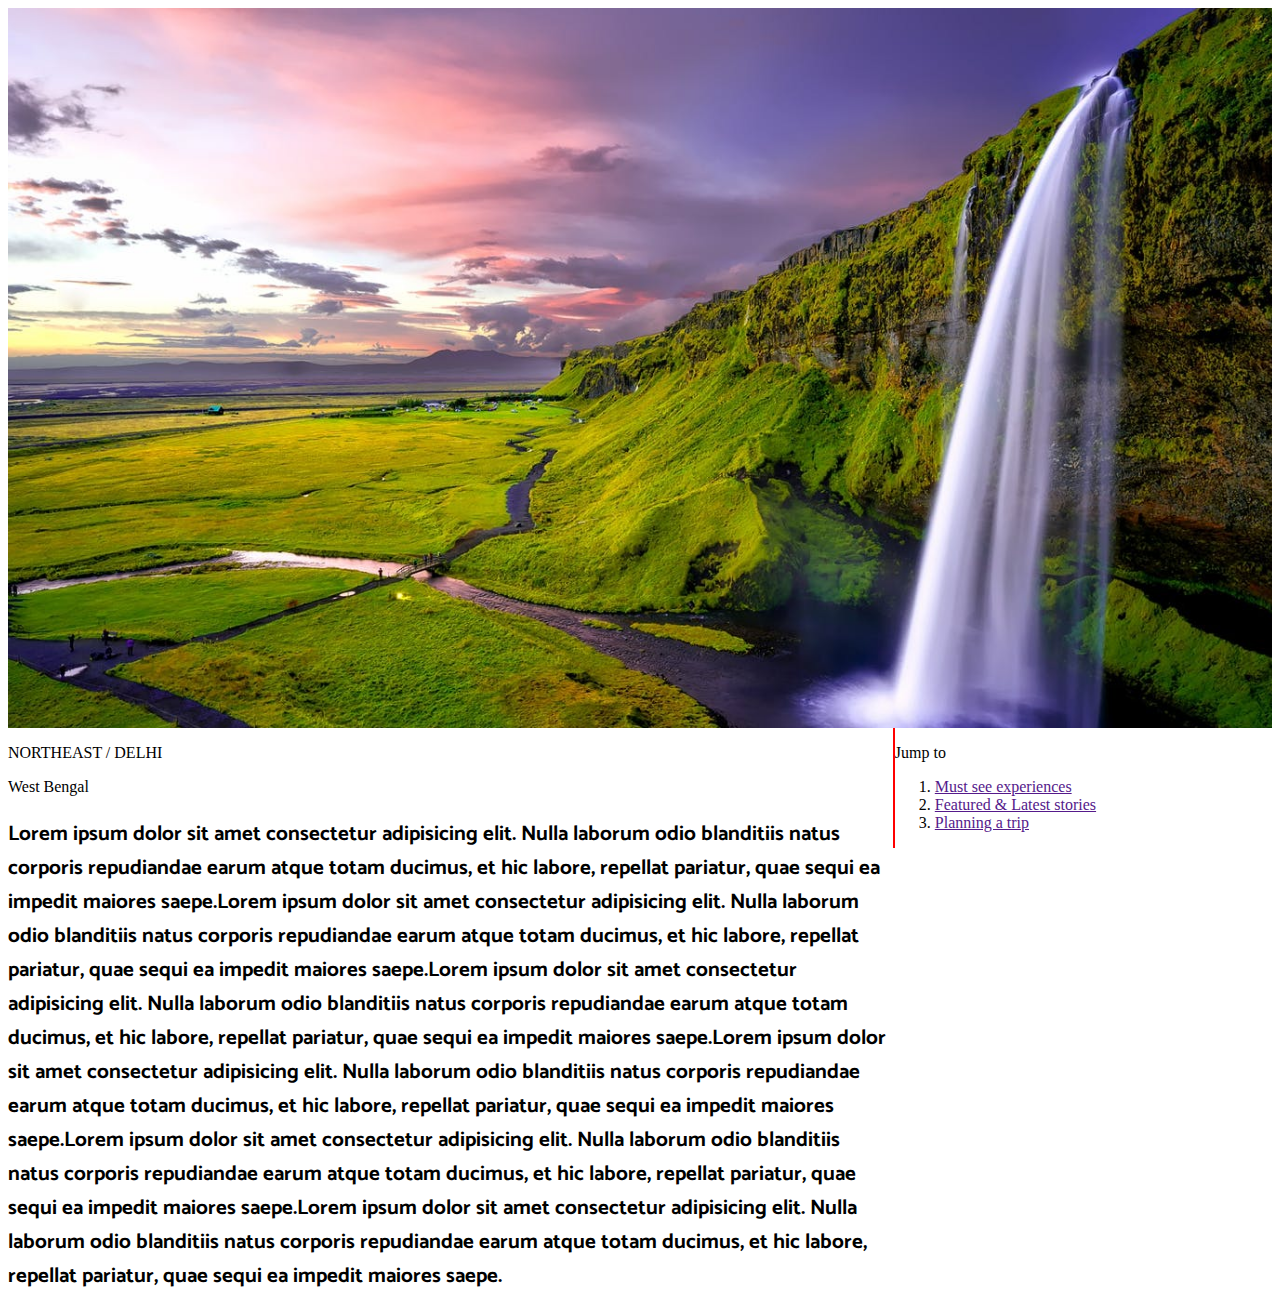
==== states.html @ b15f2de9 "Initial Changes" ====
<!DOCTYPE html>
<html lang="en">

<head>
    <meta charset="UTF-8">
    <meta name="viewport" content="width=device-width, initial-scale=1.0">
    <title>Bootstrap Site</title>
    <link rel="stylesheet" href="https://stackpath.bootstrapcdn.com/bootstrap/5.0.0-alpha1/css/bootstrap.min.css" integrity="sha384-r4NyP46KrjDleawBgD5tp8Y7UzmLA05oM1iAEQ17CSuDqnUK2+k9luXQOfXJCJ4I" crossorigin="anonymous">
    <script src="https://cdn.jsdelivr.net/npm/popper.js@1.16.0/dist/umd/popper.min.js" integrity="sha384-Q6E9RHvbIyZFJoft+2mJbHaEWldlvI9IOYy5n3zV9zzTtmI3UksdQRVvoxMfooAo" crossorigin="anonymous"></script>
    <script src="https://stackpath.bootstrapcdn.com/bootstrap/5.0.0-alpha1/js/bootstrap.min.js" integrity="sha384-oesi62hOLfzrys4LxRF63OJCXdXDipiYWBnvTl9Y9/TRlw5xlKIEHpNyvvDShgf/" crossorigin="anonymous"></script>
    <link href="https://fonts.googleapis.com/css2?family=Catamaran&family=IBM+Plex+Sans&display=swap" rel="stylesheet">
    <link rel="stylesheet" href="states.css">
</head>

<body>
    <div class="container-fluid"></div>


    <div class="state">
        <div id="stateInfo" class="p-5">
            <p id="regionName">NORTHEAST / DELHI</p>
            <p id="MainName" class="display-1 my-3">West Bengal</p>
            <p id="description" class="px-3 py-2">Lorem ipsum dolor sit amet consectetur adipisicing elit. Nulla laborum odio blanditiis natus corporis repudiandae earum atque totam ducimus, et hic labore, repellat pariatur, quae sequi ea impedit maiores saepe.Lorem ipsum dolor sit amet consectetur
                adipisicing elit. Nulla laborum odio blanditiis natus corporis repudiandae earum atque totam ducimus, et hic labore, repellat pariatur, quae sequi ea impedit maiores saepe.Lorem ipsum dolor sit amet consectetur adipisicing elit. Nulla
                laborum odio blanditiis natus corporis repudiandae earum atque totam ducimus, et hic labore, repellat pariatur, quae sequi ea impedit maiores saepe.Lorem ipsum dolor sit amet consectetur adipisicing elit. Nulla laborum odio blanditiis
                natus corporis repudiandae earum atque totam ducimus, et hic labore, repellat pariatur, quae sequi ea impedit maiores saepe.Lorem ipsum dolor sit amet consectetur adipisicing elit. Nulla laborum odio blanditiis natus corporis repudiandae
                earum atque totam ducimus, et hic labore, repellat pariatur, quae sequi ea impedit maiores saepe.Lorem ipsum dolor sit amet consectetur adipisicing elit. Nulla laborum odio blanditiis natus corporis repudiandae earum atque totam ducimus,
                et hic labore, repellat pariatur, quae sequi ea impedit maiores saepe.</p>
        </div>
        <div id="navigation" style="width: 30%;">
            <div style="border-left: 2px solid red;" class="m-5 pl-4 pt-5">
                <p>Jump to </p>
                <ol class="h4  m-5">
                    <li class="mt-2"><a href="">Must see experiences</a></li>
                    <li class="mt-2"><a href="">Featured & Latest stories</a></li>
                    <li class="mt-2"><a href="">Planning a trip</a></li>
                </ol>
            </div>
        </div>
    </div>

</body>

</html>
---- states.css ----
.container-fluid {
    height: 80vh;
    background-image: url('adventure.jpeg');
    background-repeat: no-repeat;
    background-size: cover;
    background-attachment: fixed;
    background-position: center bottom;
    z-index: -1;
}

.state div {
    float: left;
    height: 100%;
}

#stateInfo {
    width: 70%;
    /* margin-top: -7%; */
    z-index: 3;
    background-color: white;
}

#description {
    font-family: 'Catamaran', sans-serif;
    font-size: 1.3em;
    font-weight: bold;
}
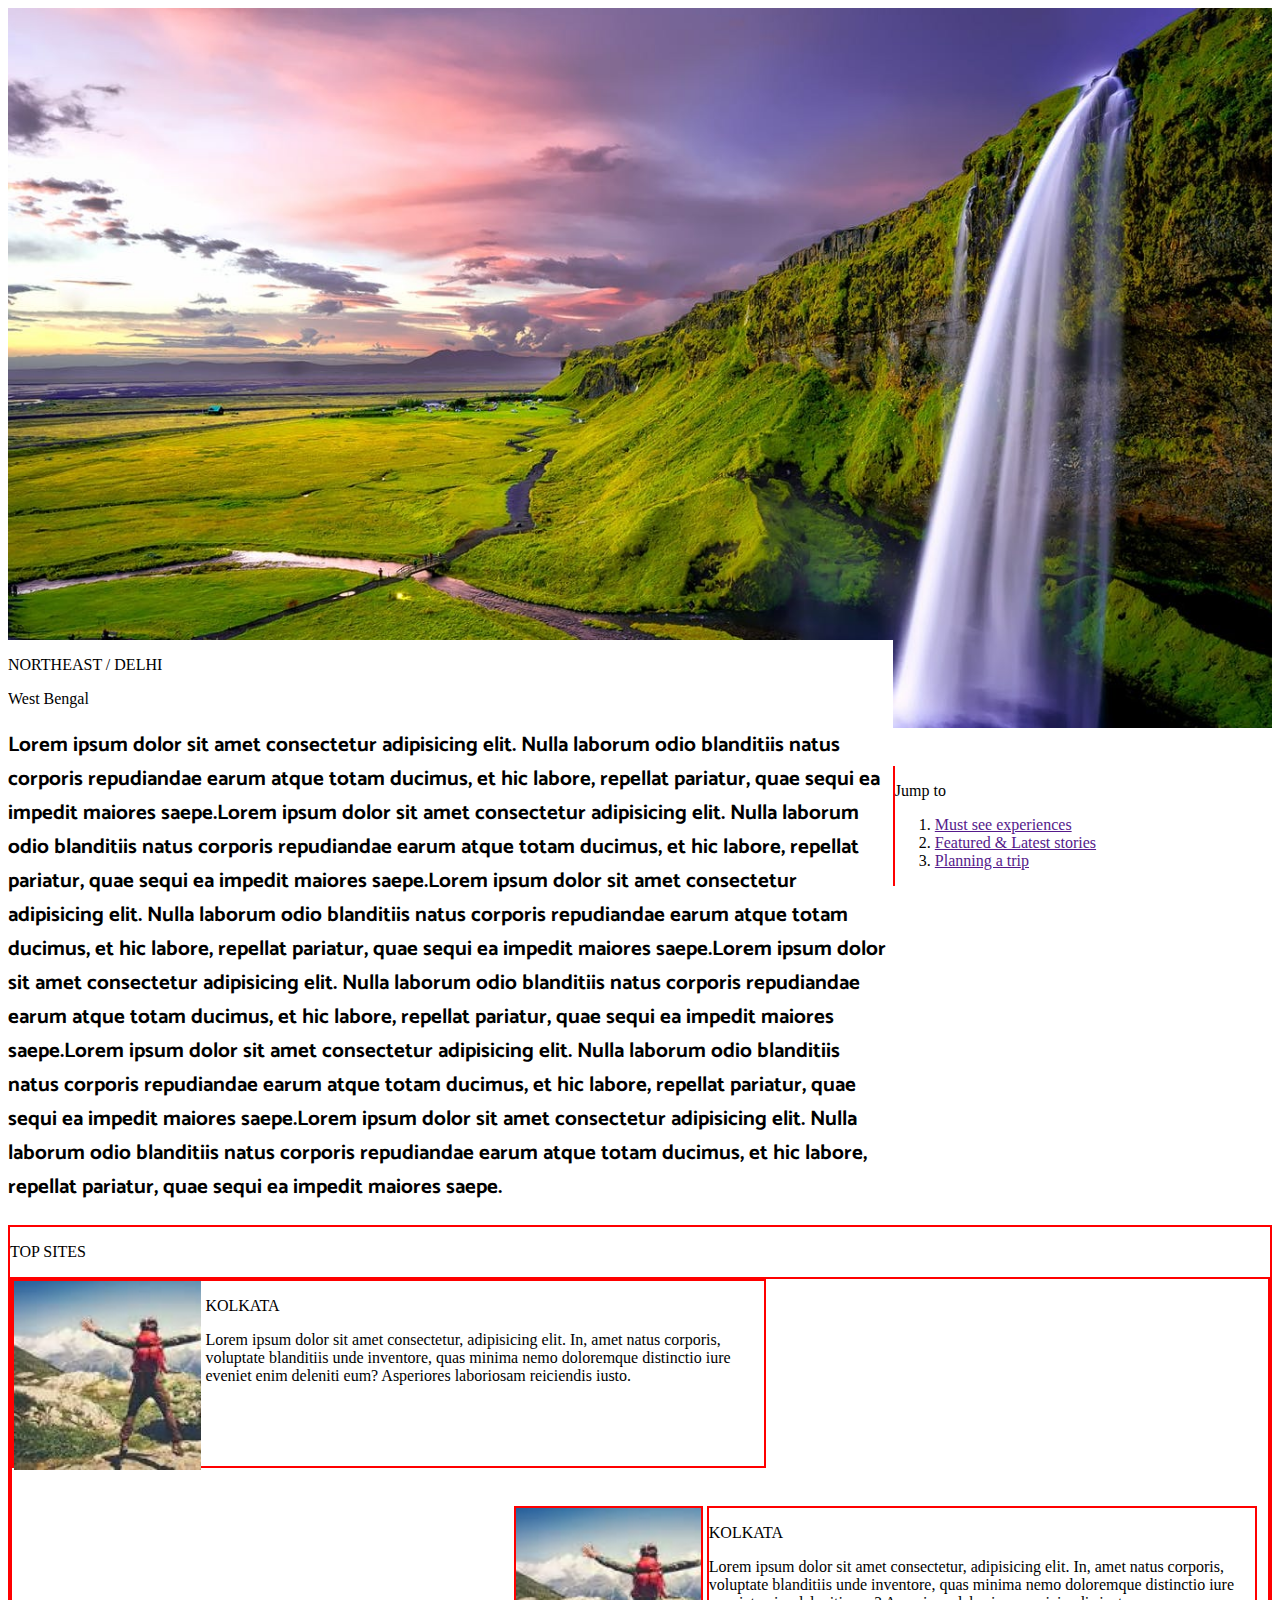
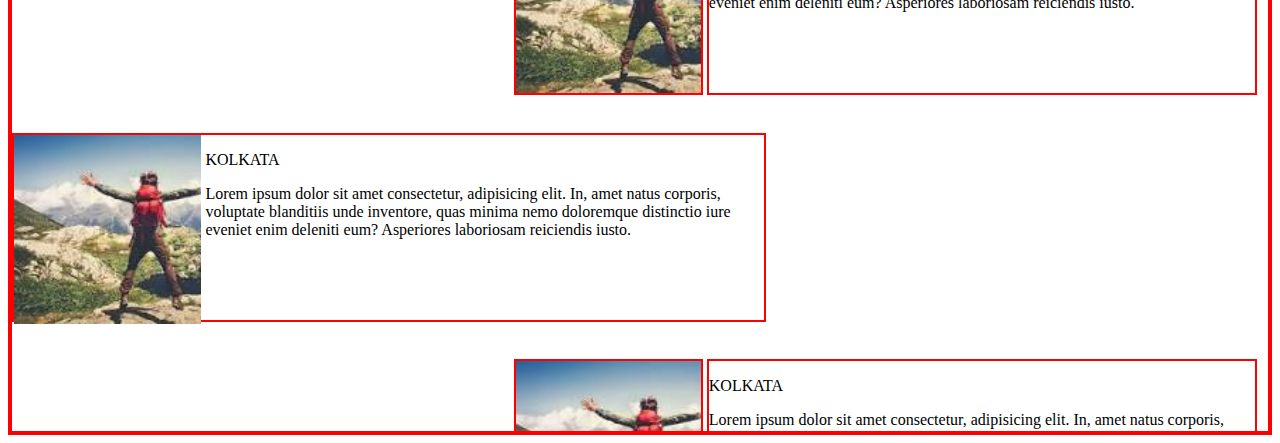
==== commit 41167d4f: "Made The sites Model" ====
--- a/states.html
+++ b/states.html
@@ -14,8 +14,6 @@
 
 <body>
     <div class="container-fluid"></div>
-
-
     <div class="state">
         <div id="stateInfo" class="p-5">
             <p id="regionName">NORTHEAST / DELHI</p>
@@ -27,7 +25,7 @@
                 earum atque totam ducimus, et hic labore, repellat pariatur, quae sequi ea impedit maiores saepe.Lorem ipsum dolor sit amet consectetur adipisicing elit. Nulla laborum odio blanditiis natus corporis repudiandae earum atque totam ducimus,
                 et hic labore, repellat pariatur, quae sequi ea impedit maiores saepe.</p>
         </div>
-        <div id="navigation" style="width: 30%;">
+        <div id="navigation" style="width: 30%;margin-top: 10%;">
             <div style="border-left: 2px solid red;" class="m-5 pl-4 pt-5">
                 <p>Jump to </p>
                 <ol class="h4  m-5">
@@ -39,6 +37,119 @@
         </div>
     </div>
 
+    <div class="TopAttractions my-5" style="border: 2px solid red;">
+        <!-- SITES -->
+        <p class="text-center h2">TOP SITES</p>
+        <div class="sites">
+            <div class="left">
+                <div id="SitePhoto"></div>
+                <div id="SiteDescription">
+                    <p class="h4 text-center py-3">KOLKATA</p>
+                    <p class="h6">Lorem ipsum dolor sit amet consectetur, adipisicing elit. In, amet natus corporis, voluptate blanditiis unde inventore, quas minima nemo doloremque distinctio iure eveniet enim deleniti eum? Asperiores laboriosam reiciendis iusto.</p>
+                </div>
+            </div>
+
+
+            <div class="right">
+                <div id="SitePhoto"></div>
+                <div id="SiteDescription">
+                    <p class="h4 text-center py-3">KOLKATA</p>
+                    <p class="h6">Lorem ipsum dolor sit amet consectetur, adipisicing elit. In, amet natus corporis, voluptate blanditiis unde inventore, quas minima nemo doloremque distinctio iure eveniet enim deleniti eum? Asperiores laboriosam reiciendis iusto.</p>
+                </div>
+            </div>
+
+
+            <div class="left">
+                <div id="SitePhoto"></div>
+                <div id="SiteDescription">
+                    <p class="h4 text-center py-3">KOLKATA</p>
+                    <p class="h6">Lorem ipsum dolor sit amet consectetur, adipisicing elit. In, amet natus corporis, voluptate blanditiis unde inventore, quas minima nemo doloremque distinctio iure eveniet enim deleniti eum? Asperiores laboriosam reiciendis iusto.</p>
+                </div>
+            </div>
+
+
+            <div class="right">
+                <div id="SitePhoto"></div>
+                <div id="SiteDescription">
+                    <p class="h4 text-center py-3">KOLKATA</p>
+                    <p class="h6">Lorem ipsum dolor sit amet consectetur, adipisicing elit. In, amet natus corporis, voluptate blanditiis unde inventore, quas minima nemo doloremque distinctio iure eveniet enim deleniti eum? Asperiores laboriosam reiciendis iusto.</p>
+                </div>
+            </div>
+
+
+            <div class="left">
+                <div id="SitePhoto"></div>
+                <div id="SiteDescription">
+                    <p class="h4 text-center py-3">KOLKATA</p>
+                    <p class="h6">Lorem ipsum dolor sit amet consectetur, adipisicing elit. In, amet natus corporis, voluptate blanditiis unde inventore, quas minima nemo doloremque distinctio iure eveniet enim deleniti eum? Asperiores laboriosam reiciendis iusto.</p>
+                </div>
+            </div>
+
+
+            <div class="right">
+                <div id="SitePhoto"></div>
+                <div id="SiteDescription">
+                    <p class="h4 text-center py-3">KOLKATA</p>
+                    <p class="h6">Lorem ipsum dolor sit amet consectetur, adipisicing elit. In, amet natus corporis, voluptate blanditiis unde inventore, quas minima nemo doloremque distinctio iure eveniet enim deleniti eum? Asperiores laboriosam reiciendis iusto.</p>
+                </div>
+            </div>
+
+
+            <div class="left">
+                <div id="SitePhoto"></div>
+                <div id="SiteDescription">
+                    <p class="h4 text-center py-3">KOLKATA</p>
+                    <p class="h6">Lorem ipsum dolor sit amet consectetur, adipisicing elit. In, amet natus corporis, voluptate blanditiis unde inventore, quas minima nemo doloremque distinctio iure eveniet enim deleniti eum? Asperiores laboriosam reiciendis iusto.</p>
+                </div>
+            </div>
+
+
+            <div class="right">
+                <div id="SitePhoto"></div>
+                <div id="SiteDescription">
+                    <p class="h4 text-center py-3">KOLKATA</p>
+                    <p class="h6">Lorem ipsum dolor sit amet consectetur, adipisicing elit. In, amet natus corporis, voluptate blanditiis unde inventore, quas minima nemo doloremque distinctio iure eveniet enim deleniti eum? Asperiores laboriosam reiciendis iusto.</p>
+                </div>
+            </div>
+
+            <div class="left">
+                <div id="SitePhoto"></div>
+                <div id="SiteDescription">
+                    <p class="h4 text-center py-3">KOLKATA</p>
+                    <p class="h6">Lorem ipsum dolor sit amet consectetur, adipisicing elit. In, amet natus corporis, voluptate blanditiis unde inventore, quas minima nemo doloremque distinctio iure eveniet enim deleniti eum? Asperiores laboriosam reiciendis iusto.</p>
+                </div>
+            </div>
+
+
+            <div class="right">
+                <div id="SitePhoto"></div>
+                <div id="SiteDescription">
+                    <p class="h4 text-center py-3">KOLKATA</p>
+                    <p class="h6">Lorem ipsum dolor sit amet consectetur, adipisicing elit. In, amet natus corporis, voluptate blanditiis unde inventore, quas minima nemo doloremque distinctio iure eveniet enim deleniti eum? Asperiores laboriosam reiciendis iusto.</p>
+                </div>
+            </div>
+
+
+            <div class="left">
+                <div id="SitePhoto"></div>
+                <div id="SiteDescription">
+                    <p class="h4 text-center py-3">KOLKATA</p>
+                    <p class="h6">Lorem ipsum dolor sit amet consectetur, adipisicing elit. In, amet natus corporis, voluptate blanditiis unde inventore, quas minima nemo doloremque distinctio iure eveniet enim deleniti eum? Asperiores laboriosam reiciendis iusto.</p>
+                </div>
+            </div>
+
+
+            <div class="right">
+                <div id="SitePhoto"></div>
+                <div id="SiteDescription">
+                    <p class="h4 text-center py-3">KOLKATA</p>
+                    <p>Lorem ipsum dolor sit amet consectetur, adipisicing elit. In, amet natus corporis, voluptate blanditiis unde inventore, quas minima nemo doloremque distinctio iure eveniet enim deleniti eum? Asperiores laboriosam reiciendis iusto.</p>
+                </div>
+            </div>
+        </div>
+
+    </div>
+
 </body>
 
 </html>--- a/states.css
+++ b/states.css
@@ -1,3 +1,7 @@
+* {
+    box-sizing: border-box;
+}
+
 .container-fluid {
     height: 80vh;
     background-image: url('adventure.jpeg');
@@ -8,6 +12,11 @@
     z-index: -1;
 }
 
+.state {
+    overflow: auto;
+    margin-top: -7%;
+}
+
 .state div {
     float: left;
     height: 100%;
@@ -15,7 +24,6 @@
 
 #stateInfo {
     width: 70%;
-    /* margin-top: -7%; */
     z-index: 3;
     background-color: white;
 }
@@ -24,4 +32,60 @@
     font-family: 'Catamaran', sans-serif;
     font-size: 1.3em;
     font-weight: bold;
+}
+
+.sites {
+    width: 100%;
+    height: 20cm;
+    overflow-x: hidden;
+    overflow-y: scroll;
+    border: 2px solid red;
+    justify-content: center;
+}
+
+.sites::-webkit-scrollbar {
+    display: none;
+}
+
+.sites div {
+    height: 5cm;
+    width: 60%;
+}
+
+.left {
+    margin-bottom: 7cm;
+    border: 2px solid red;
+    /* border-right: 2px solid red; */
+}
+
+.left div {
+    /* border: 2px solid red; */
+    width: 25%;
+    display: inline-block;
+}
+
+.right {
+    /* margin-bottom: 2cm; */
+    /* border-left: 2px solid red; */
+    float: right;
+    margin-top: -6cm;
+}
+
+.right div {
+    display: inline-block;
+    border: 2px solid red;
+    width: 25%;
+    /* float: right; */
+}
+
+#SiteDescription {
+    width: 73%;
+}
+
+#SitePhoto {
+    height: 5cm;
+    vertical-align: bottom;
+    background-image: url('download.jpeg');
+    background-size: cover;
+    background-repeat: no-repeat;
 }